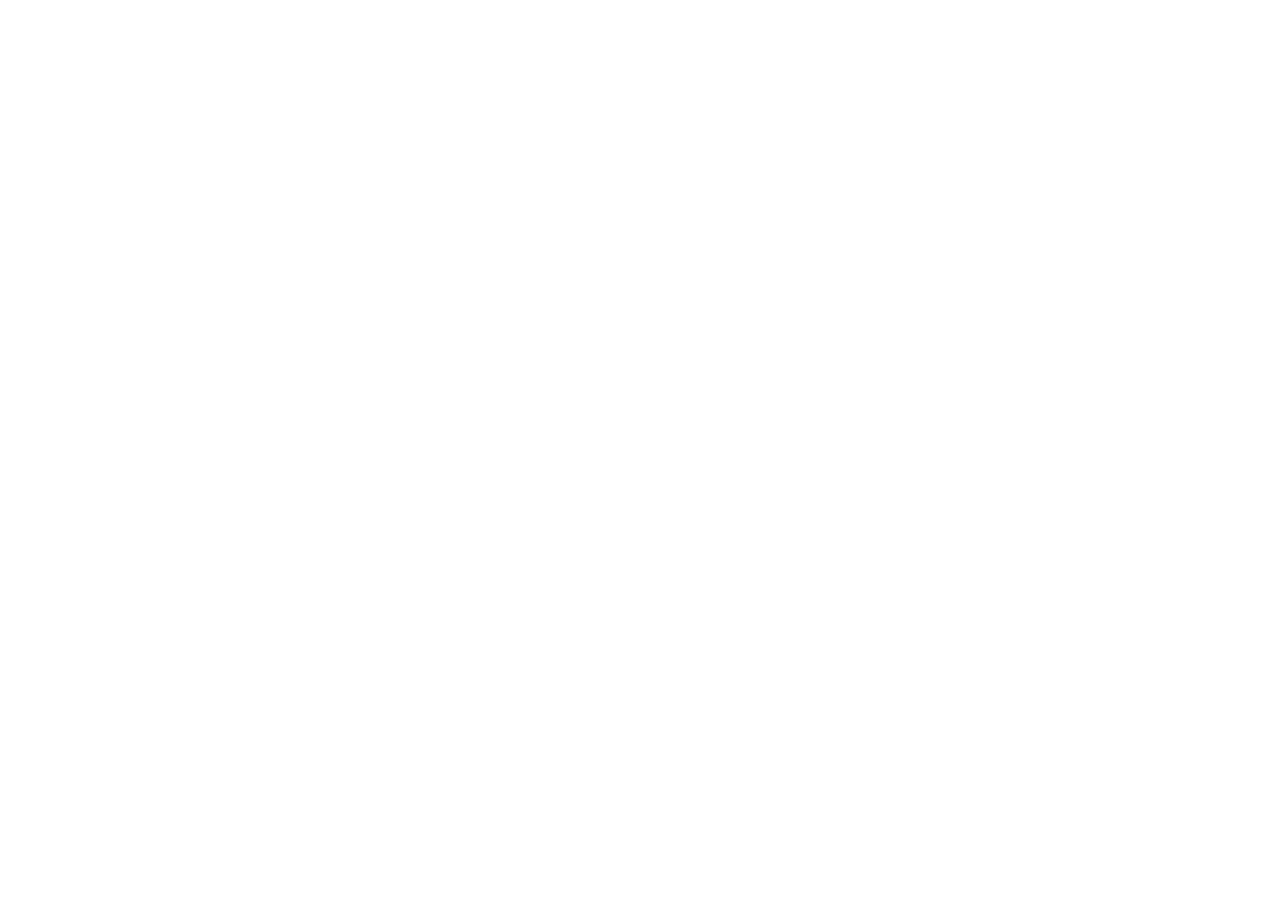
==== index.html @ ebdc5c34 "Update index.html" ====
<!DOCTYPE html>
<html lang="en">
<head>
    <meta charset="UTF-8">
    <meta name="viewport" content="width=device-width, initial-scale=1.0">
    <title>Document</title>
</head>
<body>
    
</body>
</html>
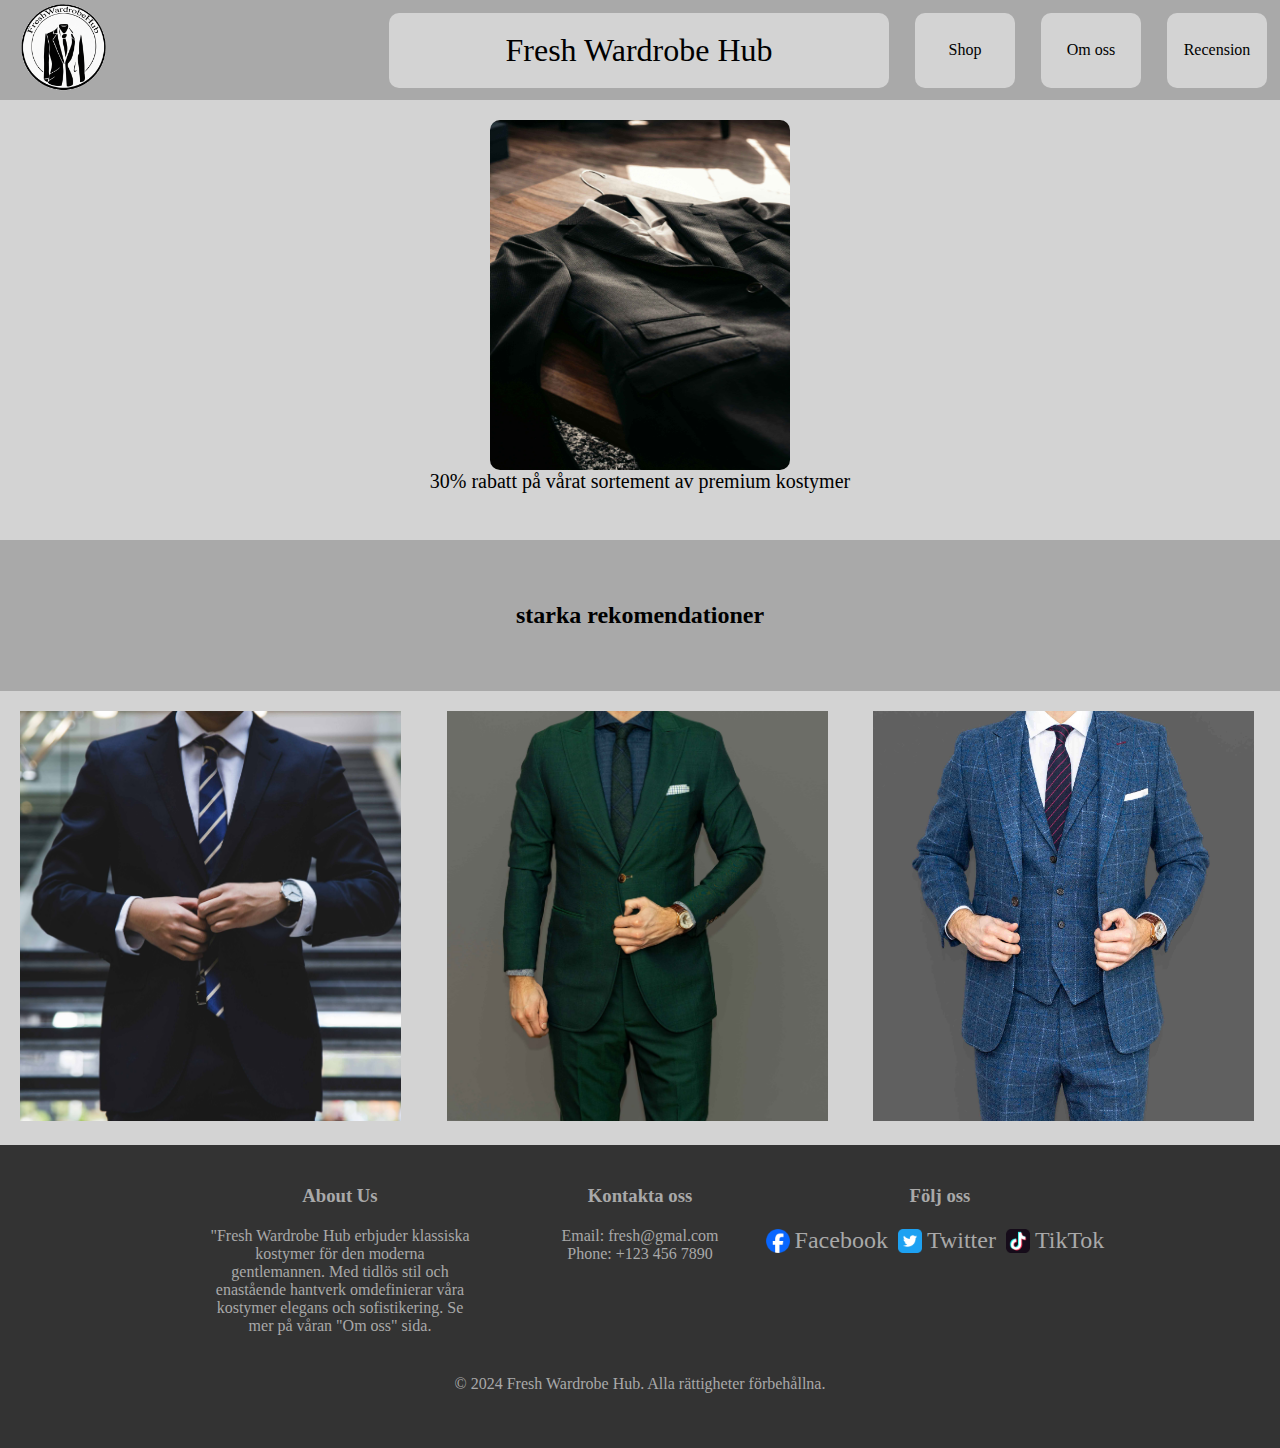
==== commit bb6d4d3a: "jag har mobil anpassat 3/4 sidor" ====
--- a/index.html
+++ b/index.html
@@ -3,9 +3,102 @@
 <head>
     <meta charset="UTF-8">
     <meta name="viewport" content="width=device-width, initial-scale=1.0">
-    <title>Document</title>
+    <title>FreshWardrobeHub</title>
+    <link rel="stylesheet" href="css/style.css">
 </head>
 <body>
-    
+
+    <header>
+
+        <ul id="header">
+            <li id="logga"><a href="index.html"><img src="img/logga.png" alt="logo of website" id="loggo-img"></a></li>
+            <li id="rubrik">Fresh Wardrobe Hub</li>
+            <li id="shop"><a href="shop.html">Shop</a></li>
+            <li id="om_oss"><a href="om_oss.html">Om oss</a></li>
+            <li id="recension"><a href="recension.html">Recension</a></li>
+        </ul>
+
+    </header>
+
+    <nav>
+        <p ><h1 id="mobil_rubrik">Hem</h1></p>
+
+        <ul id="link_list">
+            <li><a href="index.html">Hem</a></li>
+            <li><a href="shop.html">Shop</a></li>
+            <li><a href="om_oss.html">Om oss</a></li>
+            <li><a href="recension.html">Recension</a></li>
+        </ul>
+
+        <section id="burger">
+            <div id="Burger_line_1" class="burger_line"></div>
+            <div id="Burger_line_2" class="burger_line"></div>
+            <div id="Burger_line_3" class="burger_line"></div>
+        </section>
+
+    </nav>
+
+    <div id="gridwrapper_1">
+        <section id="se1"></section>
+        <section id="se2">
+            <img src="img/suit_1.jpg" alt="picture of a blue suit" id="suit_1">
+            <section id="se4"> 
+                <p id="suit_text">30% rabatt på vårat sortement av premium kostymer</p>
+            </section>
+        </section>
+        <section id="se3"></section>
+    </div>   
+     
+
+    <div id="gridwrapper_2">
+        
+        <header id="mini_head_1">  
+            <h2>starka rekomendationer</h2>
+        </header>
+
+        <section id="se5"><img src="img/suit_2.jpg" alt="picture of a blue suit" id="suit_rekkomendation"></section>
+        <section id="se6"> <img src="img/suit_3.jpg" alt="picture of a green suit" id="suit_rekkomendation"></section>
+        <section id="se7"><img src="img/suit_4.jpg" alt="picture of a light blue suit" id="suit_rekkomendation"></section>
+        <footer>
+            <div class="footer-container">
+                <section class="footer-section">
+                    <h3>
+                        About Us
+                    </h3>
+                    <p>
+                        "Fresh Wardrobe Hub erbjuder klassiska kostymer för den moderna gentlemannen. Med tidlös stil och enastående hantverk omdefinierar våra kostymer elegans och sofistikering. Se mer på våran "Om oss" sida.
+                    </p>
+                </section>
+                <section class="footer-section">
+                    <h3>
+                        Kontakta oss
+                    </h3>
+                    <p>
+                        Email: fresh@gmal.com
+                    </p>
+                    <p>
+                        Phone: +123 456 7890
+                    </p>
+                </section>
+                <section class="footer-section">
+                    <h3>
+                        Följ oss
+                    </h3>
+                    <ul class="social-icons">
+                        <li><a href="https://www.facebook.com/"><img src="img/facebook.jpg" alt="Facebook icon">Facebook</a></li>
+                        <li><a href="https://www.twitter.com/"><img src="img/twitter.jpg" alt="Twitter icon">Twitter</a></li>
+                        <li><a href="https://www.tiktok.com/"><img src="img/tiktok.jpg" alt="TikTok icon">TikTok</a></li>
+                    </ul>                    
+                </section>
+            </div>
+            <section class="copyright">
+                <p>&copy; 
+                    2024 Fresh Wardrobe Hub. Alla rättigheter förbehållna.
+                </p>
+            </section>
+        </footer>
+
+        <script src="js/script.js"></script>
+
 </body>
 </html>--- a/css/style.css
+++ b/css/style.css
@@ -0,0 +1,555 @@
+* {
+    margin: 0;
+    padding: 0;
+    box-sizing: border-box;
+    
+}
+
+#header {
+    background: darkgray;
+    display: flex;
+    justify-content: space-around;
+    align-items: center;
+    list-style: none;
+    height: 100px;
+}
+
+#logga {
+    width: 100px;
+    display: flex;
+    justify-content: center;
+    align-items: center;
+    height: 75px;
+    background: darkgray;
+}
+
+#rubrik {
+    width: 500px;
+    background-color: lightgrey;
+    display: flex;
+    justify-content: center;
+    align-items: center;
+    height: 75px;
+    margin-left: 250px;
+    font-size: 2rem;
+    border-radius: 10px;
+}
+
+#shop {
+    width: 100px;
+    background-color: lightgrey;
+    display: flex;
+    justify-content: center;
+    align-items: center;
+    height: 75px;
+    border-radius: 10px;
+}
+
+#om_oss {
+    width: 100px;
+    background-color: lightgrey;
+    display: flex;
+    justify-content: center;
+    align-items: center;
+    height: 75px;
+    border-radius: 10px;
+}
+
+#recension {
+    width: 100px;
+    background-color: lightgrey;
+    display: flex;
+    justify-content: center;
+    align-items: center;
+    height: 75px;
+    border-radius: 10px;
+}
+
+#loggo-img {
+    width: 125px;
+    height:auto;
+}
+
+a {
+    text-decoration: none;
+    color: black;
+}
+
+a:hover {
+    color: white;
+    text-decoration: underline;
+}
+
+#gridwrapper_1 {
+    display: grid;
+    grid-template-rows: 1fr;
+    grid-template-columns: 1fr 4fr 1fr;
+    grid-template-areas: "se1 se2 se3";
+}
+
+
+#se1 {
+    grid-area: se1; 
+    background-color: lightgrey;
+}
+
+#se2 {
+    grid-area: se2;
+    display: flex;
+    flex-direction: column;
+    align-items: center;
+    background-color: lightgrey;
+    padding: 20px;
+}
+
+#se3 {
+    grid-area: se3;
+    background-color: lightgrey;
+}
+
+#se4 {
+    grid-area: se4;
+    background-color: lightgray;
+    display: flex;
+    flex-direction: column;
+    align-items: center;
+    height: 50px;
+    }
+
+#suit_1 {
+    width: 300px;
+    height: 350px;
+    border-radius: 10px;
+}
+
+#suit_text { 
+    font-size: 1.25rem;   
+}
+
+#gridwrapper_2 {
+    background-color: lightgrey;
+    display: grid;
+    grid-template-rows: 1fr 3fr 2fr;
+    grid-template-columns: 1fr 1fr 1fr;
+    grid-template-areas:
+    "mh1 mh1 mh1"
+    "se5 se6 se7"
+    "foo foo foo";
+}
+
+#mini_head_1 {
+    grid-area: mh1;
+    background-color: darkgrey;
+    display: flex;
+    align-items: center;
+    justify-content: center;
+}
+
+#se5 {
+    grid-area: se5;
+    background-color: lightgrey;
+}
+
+#se6 {
+    grid-area: se6;
+    background-color: lightgrey;
+}
+
+#se7 {
+    grid-area: se7;
+    background-color: lightgrey;
+}
+
+#suit_rekkomendation {
+    width: 421px; 
+    height: 450px;
+    object-fit: cover;
+    padding: 20px;
+}
+
+footer {
+    background-color: #333;
+    color: darkgrey;
+    padding: 40px 0;
+    text-align: center;
+    grid-area: foo;  
+}
+
+.footer-container {
+    display: flex;
+    flex-wrap: wrap; /* Allow items to wrap to the next line */
+    justify-content: center; /* Center items horizontally */
+    max-width: 100%; /* Ensure the container takes the full width of the viewport */
+    margin: 0 auto;
+    padding: 0 20px; /* Add padding to the sides for spacing */
+}
+
+.footer-section {
+    flex: 1;
+    padding: 0 20px;
+    max-width: 300px; /* Set maximum width for each section */
+    margin-bottom: 20px; /* Add space between sections */
+}
+
+.footer-section h3 {
+    margin-bottom: 20px;
+}
+
+.social-icons {
+    list-style-type: none;
+    padding: 0;
+    margin: 0;
+    display: flex;
+    justify-content: center; 
+}
+
+.social-icons li {
+    display: inline-block;
+    margin-right: 10px;
+}
+
+.social-icons li a {
+    color: darkgrey;
+    font-size: 24px; 
+    display: flex;
+    align-items: center; 
+}
+
+.social-icons li img {
+    width: 24px; 
+    height: auto; 
+    margin-right: 5px; 
+}
+
+.copyright {
+    margin-top: 20px;
+}
+
+
+#gridwrapper_3 {
+    background-color: lightgrey;
+    display: grid;
+    grid-template-rows: 1fr 1fr;
+    grid-template-columns: 1fr 1fr 1fr;
+    grid-template-areas:
+    "se8 se9 se10"
+    "se11 se12 se13";
+}
+
+#se8 {
+    grid-area: se8;
+    background-color: lightgrey;
+}
+#se9 {
+    grid-area: se9;
+    background-color: lightgrey;
+}
+#se10 {
+    grid-area: se10;
+    background-color: lightgrey;
+}
+#se11 {
+    grid-area: se11;
+    background-color: lightgrey;
+}
+#se12 {
+    grid-area: se12;
+    background-color: lightgrey;
+}
+#se13 {
+    grid-area: se13;
+    background-color: lightgrey;
+}
+
+.card {
+    display: flex;
+    flex-direction: column;
+    align-items: center;
+    justify-content: center;
+    background-color: #fff;
+    border-radius: 20px;
+    padding: 20px;
+    margin: 20px
+}
+
+.card-image {
+    width: 300px;
+    height: 250px;
+    border-radius: 10px;
+}
+
+.card:hover {
+    transform: scale(1.1);
+    box-shadow: 0 0 1px rgba(0, 0, 0, 0.1);
+}
+
+#cart {
+    width: 15px;
+    height: auto;
+    margin-top: 10px;
+ 
+}
+
+#gridwrapper_4 {
+    background-color: lightgrey;
+    display: grid;
+    grid-template-rows: 1fr;
+    grid-template-columns: 1fr 2fr 1fr;
+    grid-template-areas:
+    "se15 se16 se17"
+}
+
+#se15 {
+    grid-area: se15;
+    background-color: lightgrey;
+} 
+
+#se16 {
+    grid-area: se16;
+    padding: 10px;
+}
+
+#holder {
+    background-color: white;
+    display: flex;
+    flex-direction: column;
+    align-items: center;
+    justify-content: center;
+    padding: 20px;
+    border-radius: 20px;
+
+}
+
+#se17 {
+    grid-area: se17;
+    background-color: lightgrey;
+    
+} 
+
+.omossp {
+    text-align: center; /* Added to center horizontally */
+    margin-bottom: 10px;
+}
+
+#gridwrapper_5 {
+    background-color: lightgrey;
+    display: grid;
+    grid-template-rows: 1fr;
+    grid-template-columns: 1fr 2fr 1fr;
+    grid-template-areas:
+    "se18 se19 se20";
+}
+
+#se18 {
+    display: grid;
+    grid-area: se18;
+    display: flex;
+    justify-content: center;
+    align-items: center;
+}
+
+#bildspel {
+    height: 400px;
+}
+
+#se19 {
+    display: grid;
+    grid-area: se19;
+}
+
+#se20 {
+    display: grid;
+    grid-area: se20;
+    display: flex;
+    justify-content: center;
+    align-items: center;
+}
+
+.arrow_img {
+    width: 50px;
+    height: auto;
+    margin: 10px;
+} 
+
+#img_bildspel {
+    width: 250px;
+    height: 350px;
+    display: flex;
+    align-items: center;
+    justify-content: center;
+    flex-direction: column;
+    position: absolute;
+    left: 40%;
+    padding-top: 10px;
+    border-radius: 20px;
+}
+
+#img_text {
+    width: auto;
+    height: 125px;
+    display: flex;
+    align-items: center;
+    justify-content: center;
+    position: relative;
+    top: 360px;
+}
+
+#galleri {
+    display: flex;
+    flex-direction: column;
+    align-items: center;
+    margin: 10px;
+    background-color: white;
+    height:500px;
+    width: 800px;
+    border-radius: 20px;
+}
+
+nav {
+    display: none
+}
+
+#mobil_rubrik {
+    font-size: 2rem;
+    display: flex;
+    justify-content: center;
+    align-items: center;
+}
+
+@media screen and (max-width: 800px) {
+    
+    * {
+        margin: 0;
+        padding: 0;
+        box-sizing: border-box;
+    
+        --burgerline_width: 30px;
+        --burgerline_height: 5px;
+        --burgerline_margin: 6px;
+    
+    
+        --background_color: darkgrey;
+    }
+
+    nav{
+        display: block;
+    }
+    
+    #header {
+        display: none;
+    }
+
+     #gridwrapper_4 {
+        background-color: lightgrey;
+        display: grid;
+        grid-template-rows: 1fr;
+        grid-template-columns: 1fr 6fr 1fr;
+        grid-template-areas:
+        "se15 se16 se17";}
+
+        nav {
+        height: 120px;
+        background-color: var(--background_color);
+        display: flex;
+        justify-content: flex-end;
+        align-items: center;
+        font-family: 'Courier New', Courier, monospace;}
+    
+
+        #link_list {
+        background: darkgray;
+        display: flex;
+        flex-direction: column;
+        height: 400px;
+        width: 200px;
+        position: absolute;
+        top: -400px;
+        align-items: center;
+        justify-content: space-around;
+        list-style: none;
+        transition: all 0.5s;
+    }
+
+    #link_list a {
+        text-decoration: none;
+        color: white;    
+        font-weight: 1000;
+        letter-spacing: 0.1875rem;
+        text-transform: uppercase;
+        width: 200px;
+        height: 3rem;
+        display: flex;
+        justify-content: center;
+        align-items: center;
+
+    }
+
+    .link_visible {
+        transform: translateY(520px);
+    }
+
+    .burger_line {
+        width: var(--burgerline_width);
+        height: var(--burgerline_height);
+        margin: var(--burgerline_margin);
+        background-color: white;
+        border-radius: 20%;
+        transition: all 0.5s;
+    }
+
+    .burger_in_x_form #Burger_line_1 {
+        transform: translateY(calc(var(--burgerline_height) + var(--burgerline_margin))) rotate(45deg);
+    }
+
+    .burger_in_x_form #Burger_line_2 {
+        opacity: 0;
+    }
+
+    .burger_in_x_form #Burger_line_3 {
+        transform: translateY(calc((-1)*(var(--burgerline_height) + var(--burgerline_margin)))) rotate(-45deg);
+    }
+
+    #burger {
+        cursor: pointer;
+    }
+
+    #gridwrapper_3 {
+        display: flex;
+        flex-direction: column;
+    }
+
+
+    #gridwrapper_2 {
+        display: flex;
+        flex-direction: column;    
+        justify-content: center;
+        align-items: center;
+        width: 100%;
+    }
+
+    #suit_rekkomendation {
+        height: auto; 
+        width: 100%;
+    }
+
+    #mini_head_1 {
+        height: 100px;
+        width: 100%;
+    }
+
+    
+
+}
+
+
+
+
+
+
+
+
+
+
+
+
+
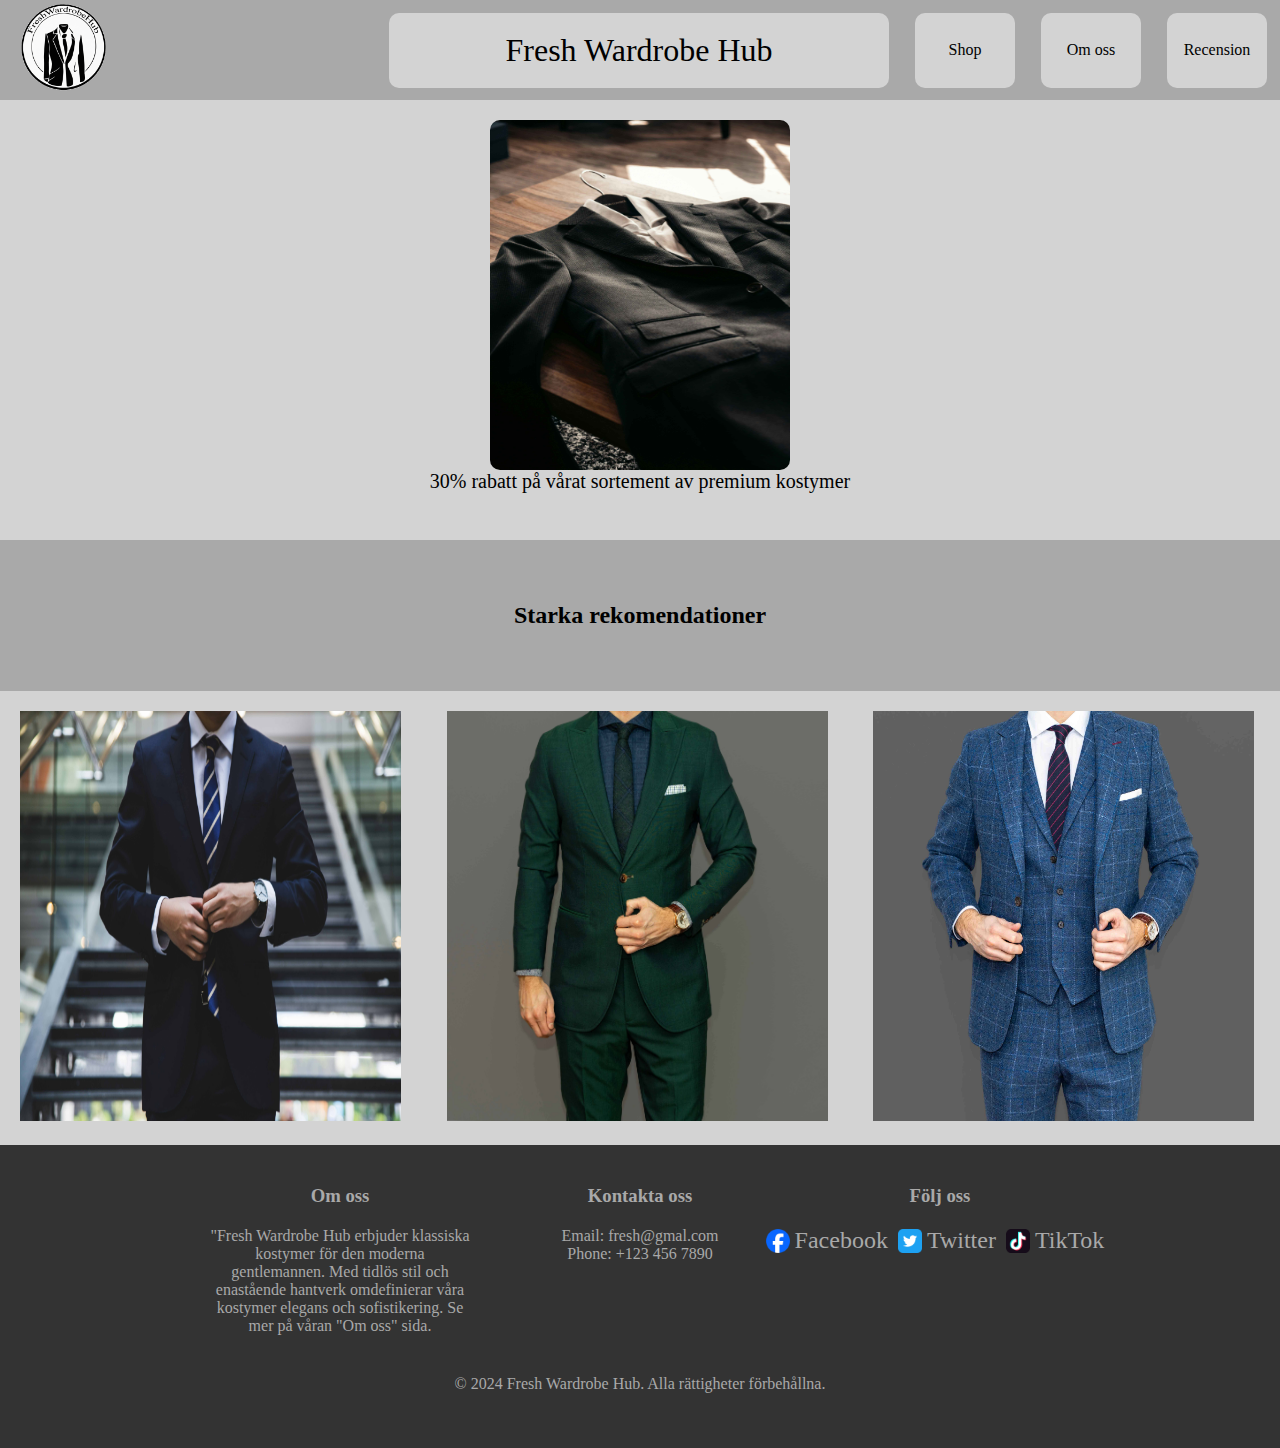
==== commit 8e5cf179: "små justeringar" ====
--- a/index.html
+++ b/index.html
@@ -1,5 +1,5 @@
 <!DOCTYPE html>
-<html lang="en">
+<html lang="sv">
 <head>
     <meta charset="UTF-8">
     <meta name="viewport" content="width=device-width, initial-scale=1.0">
@@ -21,7 +21,7 @@
     </header>
 
     <nav>
-        <p ><h1 id="mobil_rubrik">Hem</h1></p>
+        <h1 id="mobil_rubrik_1">FreshWardrobehub</h1>
 
         <ul id="link_list">
             <li><a href="index.html">Hem</a></li>
@@ -53,17 +53,17 @@
     <div id="gridwrapper_2">
         
         <header id="mini_head_1">  
-            <h2>starka rekomendationer</h2>
+            <h2>Starka rekomendationer</h2>
         </header>
 
-        <section id="se5"><img src="img/suit_2.jpg" alt="picture of a blue suit" id="suit_rekkomendation"></section>
-        <section id="se6"> <img src="img/suit_3.jpg" alt="picture of a green suit" id="suit_rekkomendation"></section>
-        <section id="se7"><img src="img/suit_4.jpg" alt="picture of a light blue suit" id="suit_rekkomendation"></section>
+        <section id="se5"><img src="img/suit_2.jpg" alt="picture of a blue suit" class="suit_rekkomendation"></section>
+        <section id="se6"> <img src="img/suit_3.jpg" alt="picture of a green suit" class="suit_rekkomendation"></section>
+        <section id="se7"><img src="img/suit_4.jpg" alt="picture of a light blue suit" class="suit_rekkomendation"></section>
         <footer>
             <div class="footer-container">
                 <section class="footer-section">
                     <h3>
-                        About Us
+                        Om oss
                     </h3>
                     <p>
                         "Fresh Wardrobe Hub erbjuder klassiska kostymer för den moderna gentlemannen. Med tidlös stil och enastående hantverk omdefinierar våra kostymer elegans och sofistikering. Se mer på våran "Om oss" sida.
@@ -98,7 +98,9 @@
             </section>
         </footer>
 
-        <script src="js/script.js"></script>
+    </div>
+
+    <script src="js/script.js"></script>
 
 </body>
 </html>--- a/css/style.css
+++ b/css/style.css
@@ -139,7 +139,7 @@
 
 #mini_head_1 {
     grid-area: mh1;
-    background-color: darkgrey;
+    background-color: #a9a9a9;
     display: flex;
     align-items: center;
     justify-content: center;
@@ -160,10 +160,9 @@
     background-color: lightgrey;
 }
 
-#suit_rekkomendation {
+.suit_rekkomendation {
     width: 421px; 
     height: 450px;
-    object-fit: cover;
     padding: 20px;
 }
 
@@ -177,18 +176,18 @@
 
 .footer-container {
     display: flex;
-    flex-wrap: wrap; /* Allow items to wrap to the next line */
-    justify-content: center; /* Center items horizontally */
-    max-width: 100%; /* Ensure the container takes the full width of the viewport */
+    flex-wrap: wrap;
+    justify-content: center; 
+    max-width: 100%; 
     margin: 0 auto;
-    padding: 0 20px; /* Add padding to the sides for spacing */
+    padding: 0 20px; 
 }
 
 .footer-section {
     flex: 1;
     padding: 0 20px;
-    max-width: 300px; /* Set maximum width for each section */
-    margin-bottom: 20px; /* Add space between sections */
+    max-width: 300px; 
+    margin-bottom: 20px; 
 }
 
 .footer-section h3 {
@@ -258,7 +257,7 @@
 }
 #se13 {
     grid-area: se13;
-    background-color: lightgrey;
+    background-color: #d3d3d3;
 }
 
 .card {
@@ -283,7 +282,7 @@
     box-shadow: 0 0 1px rgba(0, 0, 0, 0.1);
 }
 
-#cart {
+.cart {
     width: 15px;
     height: auto;
     margin-top: 10px;
@@ -346,10 +345,6 @@
     display: flex;
     justify-content: center;
     align-items: center;
-}
-
-#bildspel {
-    height: 400px;
 }
 
 #se19 {
@@ -374,14 +369,17 @@
 #img_bildspel {
     width: 250px;
     height: 350px;
-    display: flex;
-    align-items: center;
-    justify-content: center;
-    flex-direction: column;
-    position: absolute;
-    left: 40%;
     padding-top: 10px;
     border-radius: 20px;
+
+}
+
+#bildspel {
+    display: flex;
+    flex-direction: column;
+    justify-content: center;
+    align-items: center;
+
 }
 
 #img_text {
@@ -390,8 +388,7 @@
     display: flex;
     align-items: center;
     justify-content: center;
-    position: relative;
-    top: 360px;
+    
 }
 
 #galleri {
@@ -406,14 +403,7 @@
 }
 
 nav {
-    display: none
-}
-
-#mobil_rubrik {
-    font-size: 2rem;
-    display: flex;
-    justify-content: center;
-    align-items: center;
+    display: none;
 }
 
 @media screen and (max-width: 800px) {
@@ -433,6 +423,33 @@
 
     nav{
         display: block;
+    }
+
+    #mobil_rubrik_1 {
+        font-size: 2rem;
+        display: flex;
+        position: relative;
+    }
+
+    #mobil_rubrik_2 {
+        font-size: 2rem;
+        display: flex;
+        position: relative;
+        margin-right: 23%;
+    }
+
+    #mobil_rubrik_3 {
+        font-size: 2rem;
+        display: flex;
+        position: relative;
+        margin-right: 15%;
+    }
+
+    #mobil_rubrik_4 {
+        font-size: 2rem;
+        display: flex;
+        position: relative;
+        margin-right: 28%;
     }
     
     #header {
@@ -527,7 +544,7 @@
         width: 100%;
     }
 
-    #suit_rekkomendation {
+    .suit_rekkomendation {
         height: auto; 
         width: 100%;
     }
@@ -537,19 +554,89 @@
         width: 100%;
     }
 
-    
-
-}
-
-
-
-
-
-
-
-
-
-
-
-
-
+    #galleri {
+        display: flex;
+        flex-direction: column;
+        align-items: center;
+        margin: 10px;
+        background-color: white;
+        border-radius: 20px;
+        width: 100%;
+        height: 400px;
+    }
+
+    #bildspel {
+        width: 200px;
+        display: flex;
+        flex-direction: column;
+        align-items: center;
+        justify-content: center;
+    }
+
+    #gridwrapper_5 {
+        background-color: lightgrey;
+        display: grid;
+        grid-template-rows: 1fr;
+        grid-template-columns: 1fr 2fr 1fr;
+        grid-template-areas:
+        "se18 se19 se20";
+    }
+   
+    #se18 {
+        display: grid;
+        grid-area: se18;
+        display: flex;
+        justify-content: center;
+        align-items: center;
+    }
+    
+    #se19 {
+        display: grid;
+        grid-area: se19;
+        margin-right: 20px;
+    }
+    
+    #se20 {
+        display: grid;
+        grid-area: se20;
+        display: flex;
+        justify-content: center;
+        align-items: center;
+    }
+    
+    .arrow_img {
+        width: 50px;
+        height: auto;
+        margin: 10px;
+    } 
+
+    #img_bildspel {
+        width: 200px;
+        height: 300px;
+        padding-top: 10px;
+        border-radius: 20px;
+        
+    }
+    
+    #img_text {
+        width: 200px;
+        height: 75px;    
+    }
+    
+
+
+    
+}
+
+
+
+
+
+
+
+
+
+
+
+
+
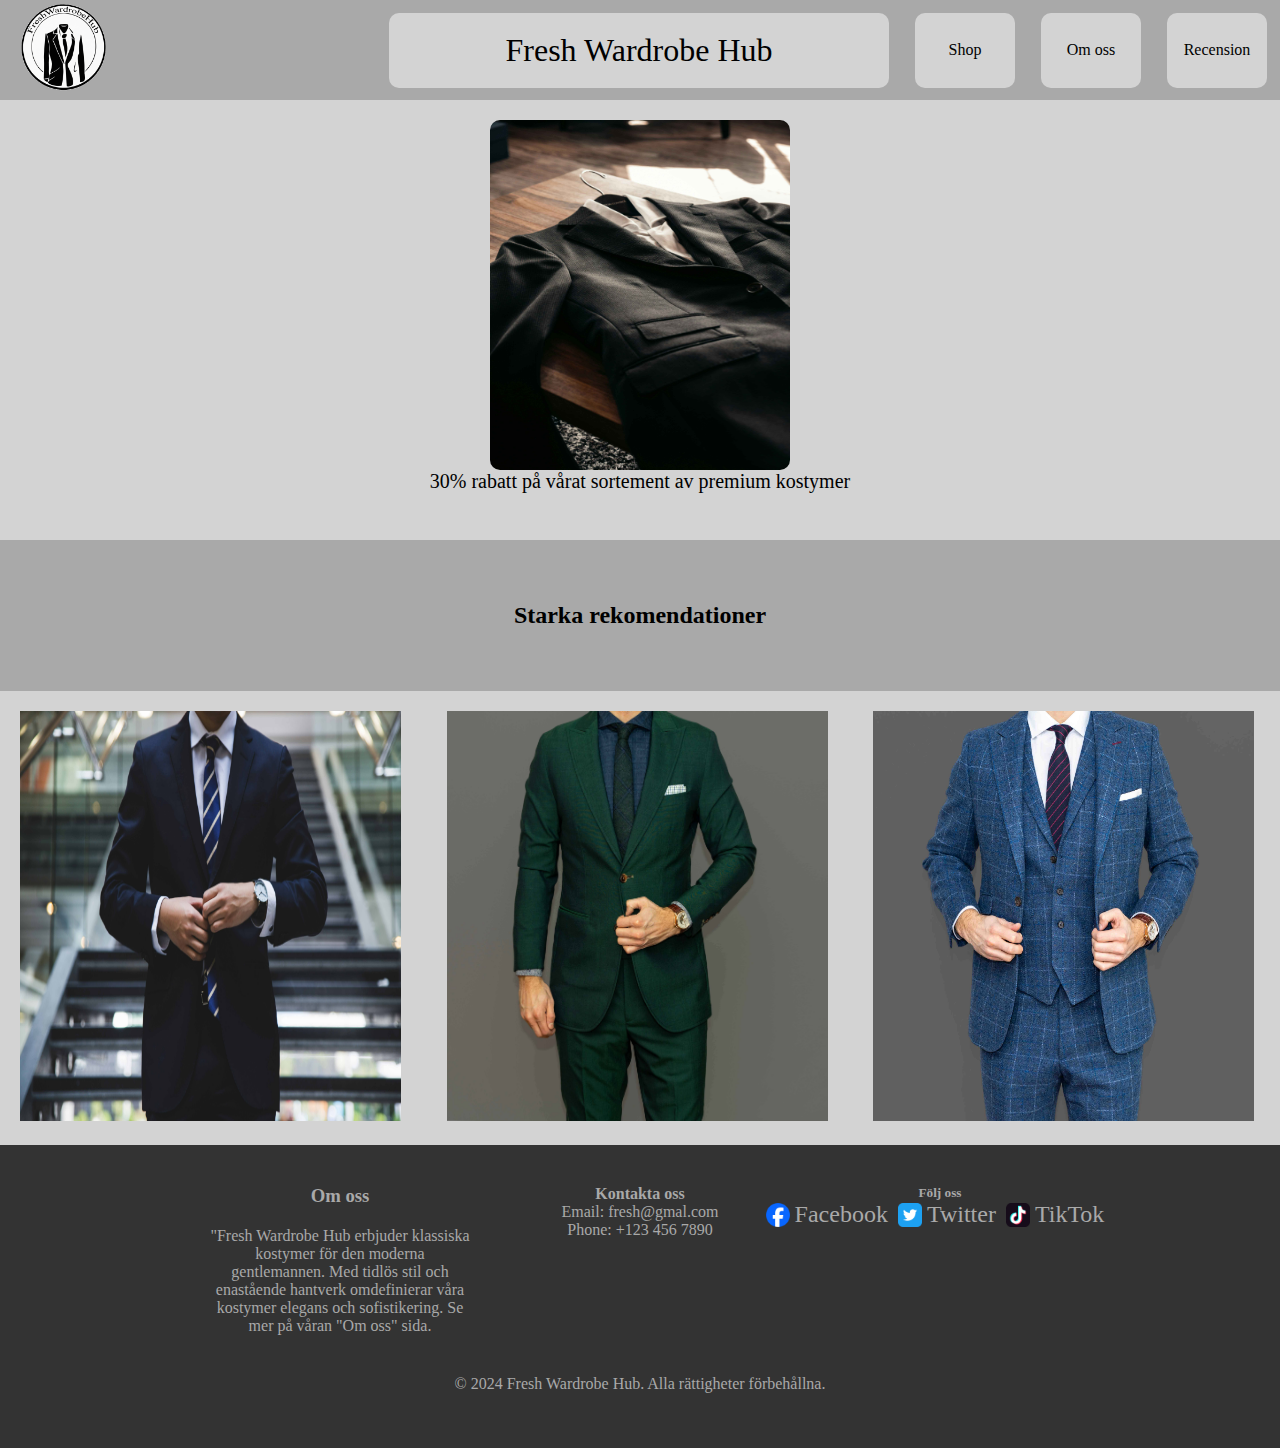
==== commit e54af4d2: "ändra några rubrik taggar" ====
--- a/index.html
+++ b/index.html
@@ -70,9 +70,9 @@
                     </p>
                 </section>
                 <section class="footer-section">
-                    <h3>
+                    <h4>
                         Kontakta oss
-                    </h3>
+                    </h4>
                     <p>
                         Email: fresh@gmal.com
                     </p>
@@ -81,9 +81,9 @@
                     </p>
                 </section>
                 <section class="footer-section">
-                    <h3>
+                    <h5>
                         Följ oss
-                    </h3>
+                    </h5>
                     <ul class="social-icons">
                         <li><a href="https://www.facebook.com/"><img src="img/facebook.jpg" alt="Facebook icon">Facebook</a></li>
                         <li><a href="https://www.twitter.com/"><img src="img/twitter.jpg" alt="Twitter icon">Twitter</a></li>
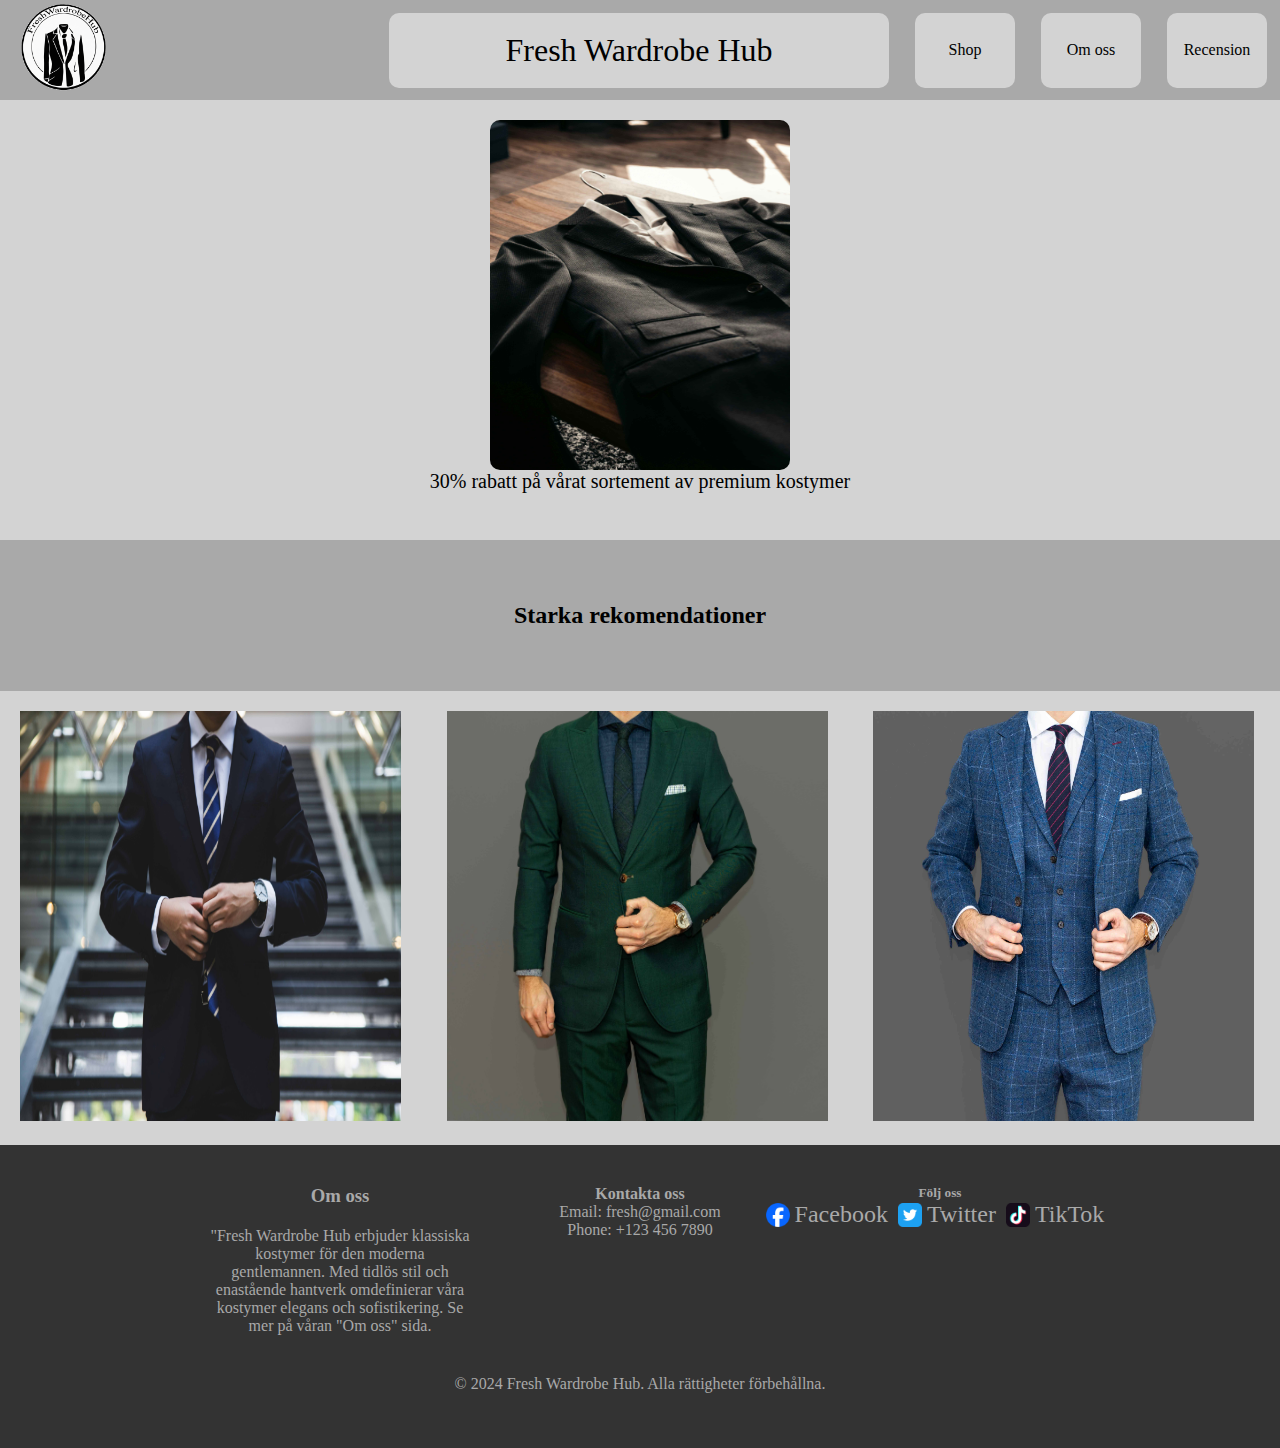
==== commit 5ebc6a83: "gmail*" ====
--- a/index.html
+++ b/index.html
@@ -74,7 +74,7 @@
                         Kontakta oss
                     </h4>
                     <p>
-                        Email: fresh@gmal.com
+                        Email: fresh@gmail.com
                     </p>
                     <p>
                         Phone: +123 456 7890
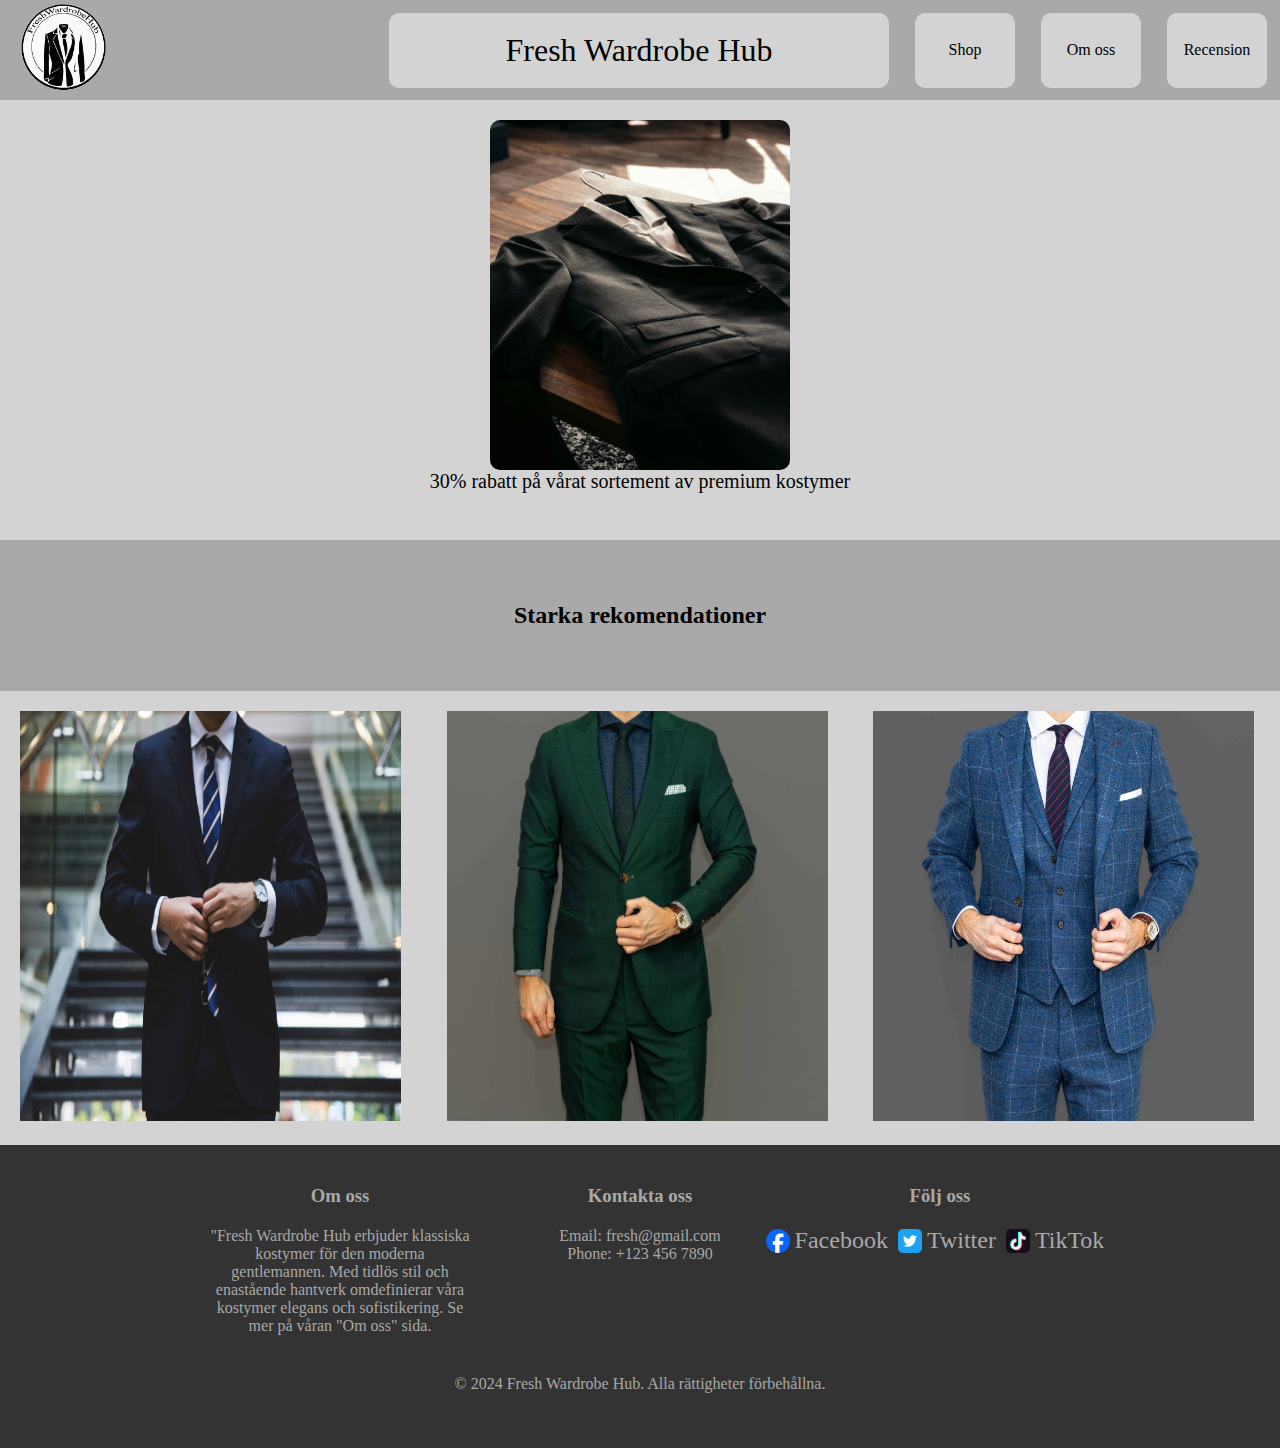
==== commit 64be7bfe: "nytt" ====
--- a/index.html
+++ b/index.html
@@ -70,9 +70,9 @@
                     </p>
                 </section>
                 <section class="footer-section">
-                    <h4>
+                    <h3>
                         Kontakta oss
-                    </h4>
+                    </h3>
                     <p>
                         Email: fresh@gmail.com
                     </p>
@@ -81,9 +81,9 @@
                     </p>
                 </section>
                 <section class="footer-section">
-                    <h5>
+                    <h3>
                         Följ oss
-                    </h5>
+                    </h3>
                     <ul class="social-icons">
                         <li><a href="https://www.facebook.com/"><img src="img/facebook.jpg" alt="Facebook icon">Facebook</a></li>
                         <li><a href="https://www.twitter.com/"><img src="img/twitter.jpg" alt="Twitter icon">Twitter</a></li>
--- a/css/style.css
+++ b/css/style.css
@@ -292,15 +292,16 @@
 #gridwrapper_4 {
     background-color: lightgrey;
     display: grid;
-    grid-template-rows: 1fr;
-    grid-template-columns: 1fr 2fr 1fr;
+    grid-template-rows: 1fr 1fr;
+    grid-template-columns: 1fr 1fr;
     grid-template-areas:
-    "se15 se16 se17"
+    "se15 se16" 
+    "se17 se21";
 }
 
 #se15 {
     grid-area: se15;
-    background-color: lightgrey;
+    padding: 10px;
 } 
 
 #se16 {
@@ -308,27 +309,38 @@
     padding: 10px;
 }
 
-#holder {
+.holder {
     background-color: white;
-    display: flex;
-    flex-direction: column;
-    align-items: center;
-    justify-content: center;
     padding: 20px;
     border-radius: 20px;
-
 }
 
 #se17 {
     grid-area: se17;
-    background-color: lightgrey;
+    padding: 10px;
     
 } 
 
+#se21 {
+    grid-area: se21;
+    padding: 10px;
+}
+
 .omossp {
-    text-align: center; /* Added to center horizontally */
-    margin-bottom: 10px;
-}
+    text-align: center;
+    margin-bottom: 15px;
+}
+
+#om_oss_suit {
+    width: 100%;
+    height: 70vh;
+}
+
+#new_york {
+    width: 100%;
+    height: 100%;
+}
+
 
 #gridwrapper_5 {
     background-color: lightgrey;
@@ -367,11 +379,9 @@
 } 
 
 #img_bildspel {
-    width: 250px;
-    height: 350px;
-    padding-top: 10px;
-    border-radius: 20px;
-
+    width: 225px;
+    height: 80vh;
+    border-radius: 20px; 
 }
 
 #bildspel {
@@ -379,27 +389,60 @@
     flex-direction: column;
     justify-content: center;
     align-items: center;
-
-}
-
-#img_text {
-    width: auto;
-    height: 125px;
-    display: flex;
-    align-items: center;
-    justify-content: center;
-    
+    overflow: hidden; 
+}
+
+#stars {
+    width: 200px;
+    height: auto;
+}
+
+#tom1 {
+    grid-area: t1;
+}
+
+#tom2 {
+    grid-area: t2;
+}
+
+#star {
+    grid-area: st;
+    display: flex;
+    align-self: center;
+    justify-self: center;
+}
+
+#datum {
+    grid-area: da;
+    display: flex;
+    align-self: center;
+    justify-self: center;
+
+}
+
+#text {
+    grid-area: tx;
+    background-color: white;
+    display: flex;
+    align-self: center;
+    justify-self: center;
+    font-size: 1.5rem;
 }
 
 #galleri {
-    display: flex;
-    flex-direction: column;
-    align-items: center;
     margin: 10px;
     background-color: white;
     height:500px;
     width: 800px;
     border-radius: 20px;
+    display: grid;
+    grid-template-columns: 1fr 2fr 1fr;
+    grid-template-rows: 1fr 0.4fr;
+    grid-template-areas:
+    "t1 bs t2"
+    "da tx st";
+
+
 }
 
 nav {
@@ -456,24 +499,36 @@
         display: none;
     }
 
-     #gridwrapper_4 {
-        background-color: lightgrey;
-        display: grid;
-        grid-template-rows: 1fr;
-        grid-template-columns: 1fr 6fr 1fr;
-        grid-template-areas:
-        "se15 se16 se17";}
-
-        nav {
+    #se15 {
+        grid-area: se15;
+        padding: 10px;
+        display: none;
+    } 
+
+    #se21 {
+        grid-area: se15;
+        padding: 10px;
+        display: none;
+    } 
+
+    #gridwrapper_4 {
+        display: flex;
+        flex-direction: column;    
+        justify-content: center;
+        align-items: center;
+    }
+
+    nav {
         height: 120px;
         background-color: var(--background_color);
         display: flex;
         justify-content: flex-end;
         align-items: center;
-        font-family: 'Courier New', Courier, monospace;}
-    
-
-        #link_list {
+        font-family: 'Courier New', Courier, monospace;
+    }
+    
+
+    #link_list {
         background: darkgray;
         display: flex;
         flex-direction: column;
@@ -571,6 +626,7 @@
         flex-direction: column;
         align-items: center;
         justify-content: center;
+        grid-area: bs;
     }
 
     #gridwrapper_5 {
@@ -611,32 +667,25 @@
     } 
 
     #img_bildspel {
-        width: 200px;
+        width: 150px;
         height: 300px;
         padding-top: 10px;
         border-radius: 20px;
         
     }
     
-    #img_text {
-        width: 200px;
-        height: 75px;    
-    }
-    
-
-
-    
-}
-
-
-
-
-
-
-
-
-
-
-
-
-
+    
+}
+
+
+
+
+
+
+
+
+
+
+
+
+
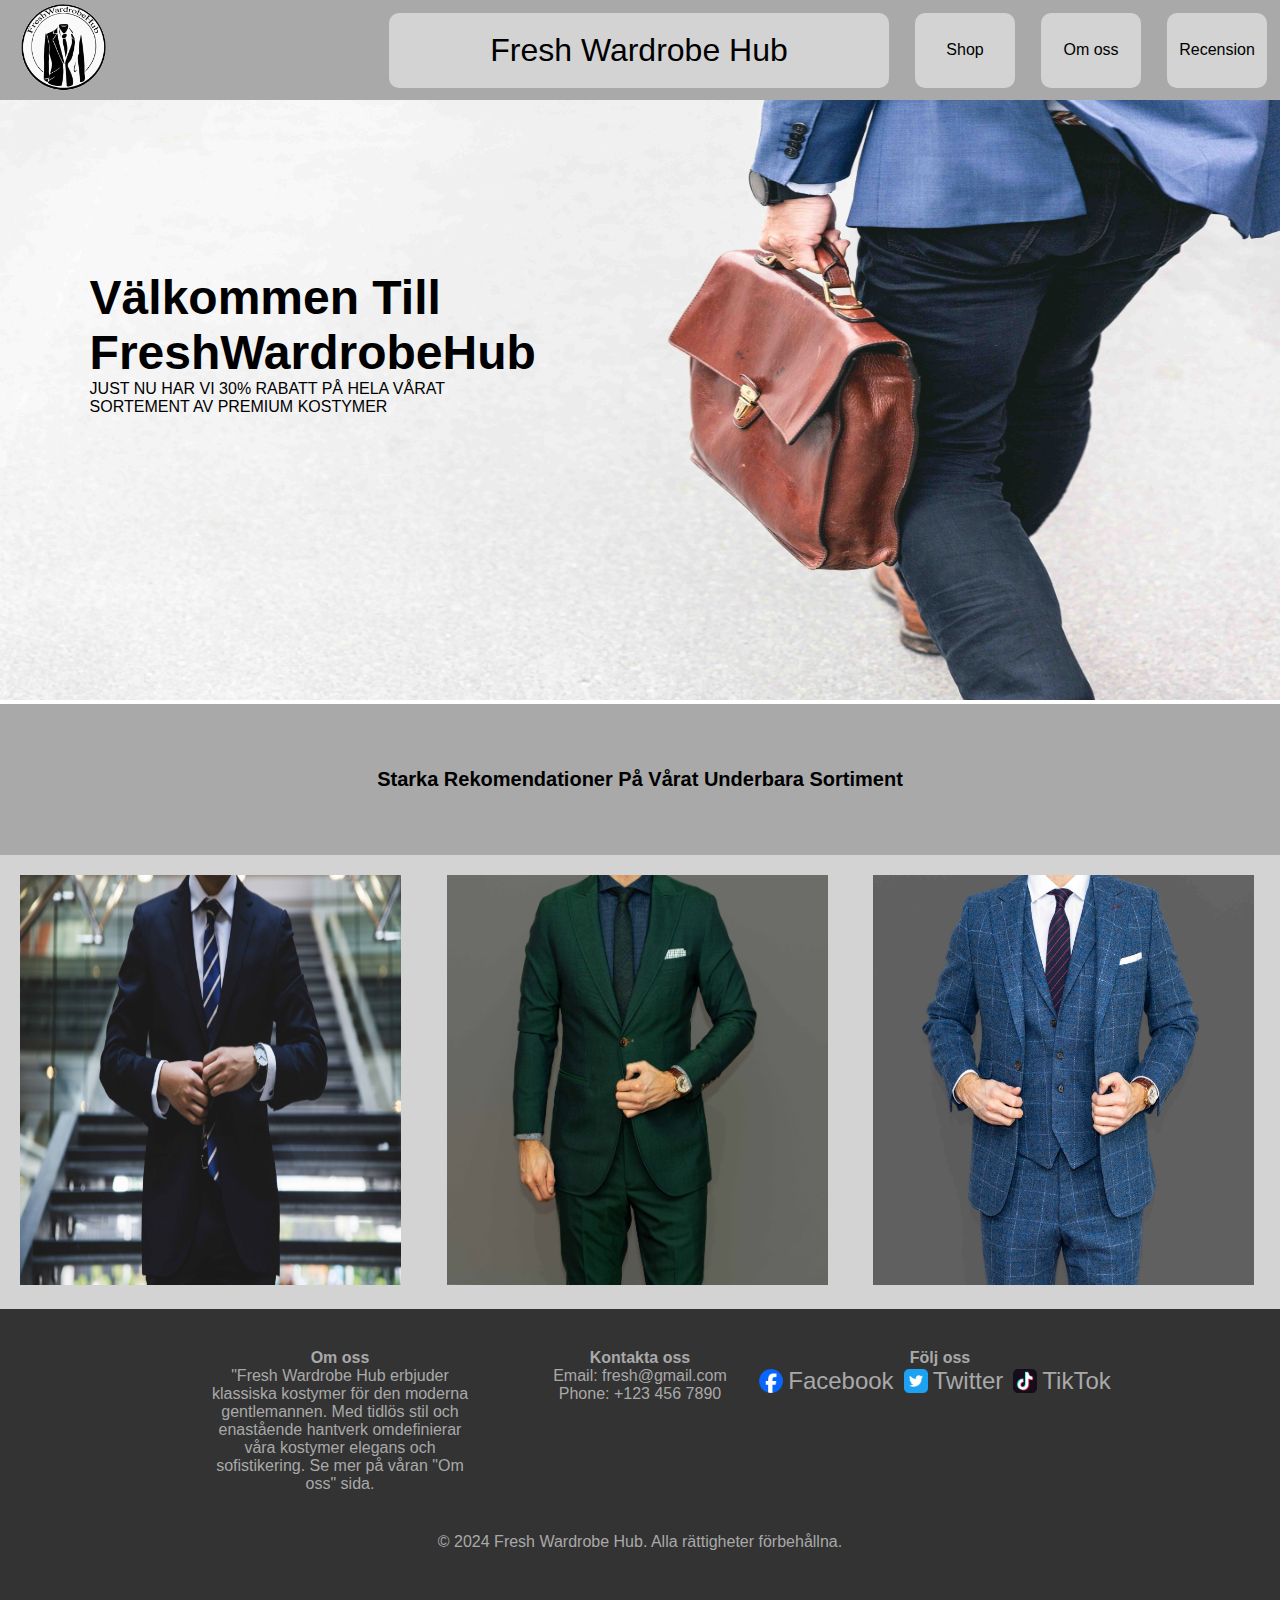
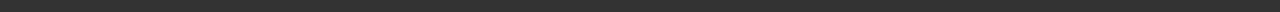
==== commit 4431a643: "mer ändringar på hemsidor" ====
--- a/index.html
+++ b/index.html
@@ -39,21 +39,20 @@
     </nav>
 
     <div id="gridwrapper_1">
-        <section id="se1"></section>
         <section id="se2">
-            <img src="img/suit_1.jpg" alt="picture of a blue suit" id="suit_1">
-            <section id="se4"> 
-                <p id="suit_text">30% rabatt på vårat sortement av premium kostymer</p>
-            </section>
+            <img src="img/index_suit.jpg" alt="picture of a man walking" id="suit_1">
+            <div id="se4"> 
+                <h2 id="underrubik_index">Välkommen till FreshWardrobeHub</h2>
+                    <p id="övertext">Just nu har vi 30% rabatt på hela vårat sortement av premium kostymer</p>
+            </div>
         </section>
-        <section id="se3"></section>
     </div>   
      
 
     <div id="gridwrapper_2">
         
         <header id="mini_head_1">  
-            <h2>Starka rekomendationer</h2>
+            <h3 id="mini_text">Starka rekomendationer på vårat underbara sortiment</h3>
         </header>
 
         <section id="se5"><img src="img/suit_2.jpg" alt="picture of a blue suit" class="suit_rekkomendation"></section>
@@ -62,17 +61,17 @@
         <footer>
             <div class="footer-container">
                 <section class="footer-section">
-                    <h3>
+                    <h4>
                         Om oss
-                    </h3>
+                    </h4>
                     <p>
                         "Fresh Wardrobe Hub erbjuder klassiska kostymer för den moderna gentlemannen. Med tidlös stil och enastående hantverk omdefinierar våra kostymer elegans och sofistikering. Se mer på våran "Om oss" sida.
                     </p>
                 </section>
                 <section class="footer-section">
-                    <h3>
+                    <h4>
                         Kontakta oss
-                    </h3>
+                    </h4>
                     <p>
                         Email: fresh@gmail.com
                     </p>
@@ -81,9 +80,9 @@
                     </p>
                 </section>
                 <section class="footer-section">
-                    <h3>
+                    <h4>
                         Följ oss
-                    </h3>
+                    </h4>
                     <ul class="social-icons">
                         <li><a href="https://www.facebook.com/"><img src="img/facebook.jpg" alt="Facebook icon">Facebook</a></li>
                         <li><a href="https://www.twitter.com/"><img src="img/twitter.jpg" alt="Twitter icon">Twitter</a></li>
--- a/css/style.css
+++ b/css/style.css
@@ -2,6 +2,7 @@
     margin: 0;
     padding: 0;
     box-sizing: border-box;
+    font-family: barlow condensed, sans-serif;
     
 }
 
@@ -80,50 +81,31 @@
     text-decoration: underline;
 }
 
-#gridwrapper_1 {
-    display: grid;
-    grid-template-rows: 1fr;
-    grid-template-columns: 1fr 4fr 1fr;
-    grid-template-areas: "se1 se2 se3";
-}
-
-
-#se1 {
-    grid-area: se1; 
-    background-color: lightgrey;
-}
-
-#se2 {
-    grid-area: se2;
-    display: flex;
-    flex-direction: column;
-    align-items: center;
-    background-color: lightgrey;
-    padding: 20px;
-}
-
-#se3 {
-    grid-area: se3;
-    background-color: lightgrey;
-}
-
 #se4 {
-    grid-area: se4;
-    background-color: lightgray;
-    display: flex;
-    flex-direction: column;
-    align-items: center;
-    height: 50px;
-    }
+    position: absolute;
+    top:30%;
+    left: 7%;
+}
 
 #suit_1 {
-    width: 300px;
-    height: 350px;
-    border-radius: 10px;
-}
-
-#suit_text { 
-    font-size: 1.25rem;   
+    background-size: cover;
+    width: 100%;
+    height: 600px;
+}
+
+#övertext {
+    font-size: 1rem;
+    width: 400px;
+    font-weight: normal;
+    text-transform: uppercase;
+
+}
+
+#underrubik_index {
+    font-size: 3rem;
+    text-transform: capitalize;
+    width: 400px;
+    word-spacing: 0;
 }
 
 #gridwrapper_2 {
@@ -145,6 +127,12 @@
     justify-content: center;
 }
 
+#mini_text {
+    font-size: 1.25rem;
+    text-transform: capitalize;
+    word-spacing: 0;
+}
+
 #se5 {
     grid-area: se5;
     background-color: lightgrey;
@@ -313,6 +301,7 @@
     background-color: white;
     padding: 20px;
     border-radius: 20px;
+    height: 450px;
 }
 
 #se17 {
@@ -327,18 +316,25 @@
 }
 
 .omossp {
-    text-align: center;
     margin-bottom: 15px;
+}
+
+.rubrik_om_oss {
+    font-size: 1.25rem;
+    text-transform: capitalize;
+    word-spacing: 0;
 }
 
 #om_oss_suit {
     width: 100%;
-    height: 70vh;
+    height: 100%;
+    border-radius: 20px;
 }
 
 #new_york {
     width: 100%;
     height: 100%;
+    border-radius: 20px;
 }
 
 
@@ -382,6 +378,8 @@
     width: 225px;
     height: 80vh;
     border-radius: 20px; 
+    margin-top: 5px;
+
 }
 
 #bildspel {
@@ -412,21 +410,70 @@
     justify-self: center;
 }
 
+#vanster {
+    margin: 10px;
+    grid-area: va;
+    display: grid;
+    grid-template-columns: 1fr 1fr;
+    grid-template-rows: 1fr 1fr 1fr;
+    grid-template-areas:
+    "ic na"
+    "ic pl"
+    "da da";
+}
+
+#icon {
+    grid-area: ic;
+}
+
+#pfp {
+    width: 100%;
+    height: auto;
+}
+
+#namn {
+    grid-area: na;
+    display: flex;
+    align-self: end;
+    justify-content: center;
+    font-weight: bold;
+    font-size: 1.5rem;
+}
+
+#plats {
+    grid-area: pl;
+    display: flex;
+    align-self: flex-start;
+    justify-content: center;
+    font-weight: bold;
+    color: gray;
+    font-size: 0.75rem;   
+}
+
 #datum {
     grid-area: da;
     display: flex;
     align-self: center;
     justify-self: center;
-
+    color: gray;
 }
 
 #text {
     grid-area: tx;
     background-color: white;
     display: flex;
-    align-self: center;
-    justify-self: center;
+    flex-direction: column;
+    margin-left: 20px;
+    margin-top: 28px;
+}
+
+#underrubrik {
     font-size: 1.5rem;
+    font-weight: bold;
+}
+
+#text_recension {
+    font-size: 1rem;
 }
 
 #galleri {
@@ -440,8 +487,7 @@
     grid-template-rows: 1fr 0.4fr;
     grid-template-areas:
     "t1 bs t2"
-    "da tx st";
-
+    "va tx st";
 
 }
 
@@ -455,12 +501,9 @@
         margin: 0;
         padding: 0;
         box-sizing: border-box;
-    
         --burgerline_width: 30px;
         --burgerline_height: 5px;
         --burgerline_margin: 6px;
-    
-    
         --background_color: darkgrey;
     }
 
@@ -497,6 +540,28 @@
     
     #header {
         display: none;
+    }
+
+
+    #övertext {
+        font-size: 0.75rem;
+        width: 200px;    
+    }
+    
+    #underrubik_index {
+        font-size: 1.25rem;
+        width: 300px;
+    }
+
+    #suit_1 {
+        height: 300px;
+    }
+
+
+    #se4 {
+        position: absolute;
+        top:30%;
+        left: 2%;
     }
 
     #se15 {
@@ -609,6 +674,10 @@
         width: 100%;
     }
 
+    #mini_text {
+        font-size: 1rem;
+    }
+
     #galleri {
         display: flex;
         flex-direction: column;
@@ -617,7 +686,7 @@
         background-color: white;
         border-radius: 20px;
         width: 100%;
-        height: 400px;
+        height: 600px;
     }
 
     #bildspel {
@@ -667,25 +736,66 @@
     } 
 
     #img_bildspel {
+        width: 225px;
+        height: 350px;
+
+    }
+    
+    #text{
+        font-size: 1.25rem;
+        display: flex;
+        flex-direction: column;
+    }
+
+    #pfp {
+        width: 50%;
+        height: auto;
+        display: flex;
+        margin-left: 35px;
+    }
+
+    #namn {
+        display: flex;
+        justify-content: start;
+        align-items: center;
+
+    }
+
+    #plats {
+        display: flex;
+        justify-content: start;
+        align-items: center;
+
+    } 
+
+    #underrubrik {
+        font-size: 1.25rem;
+    }
+    
+    #text_recension {
+        font-size: 0.75rem;
+    }
+
+    #stars {
         width: 150px;
-        height: 300px;
-        padding-top: 10px;
-        border-radius: 20px;
-        
-    }
-    
-    
-}
-
-
-
-
-
-
-
-
-
-
-
-
-
+        height: auto;
+    }
+
+    .holder {
+        height: 700px;
+    }
+    
+}
+
+
+
+
+
+
+
+
+
+
+
+
+
